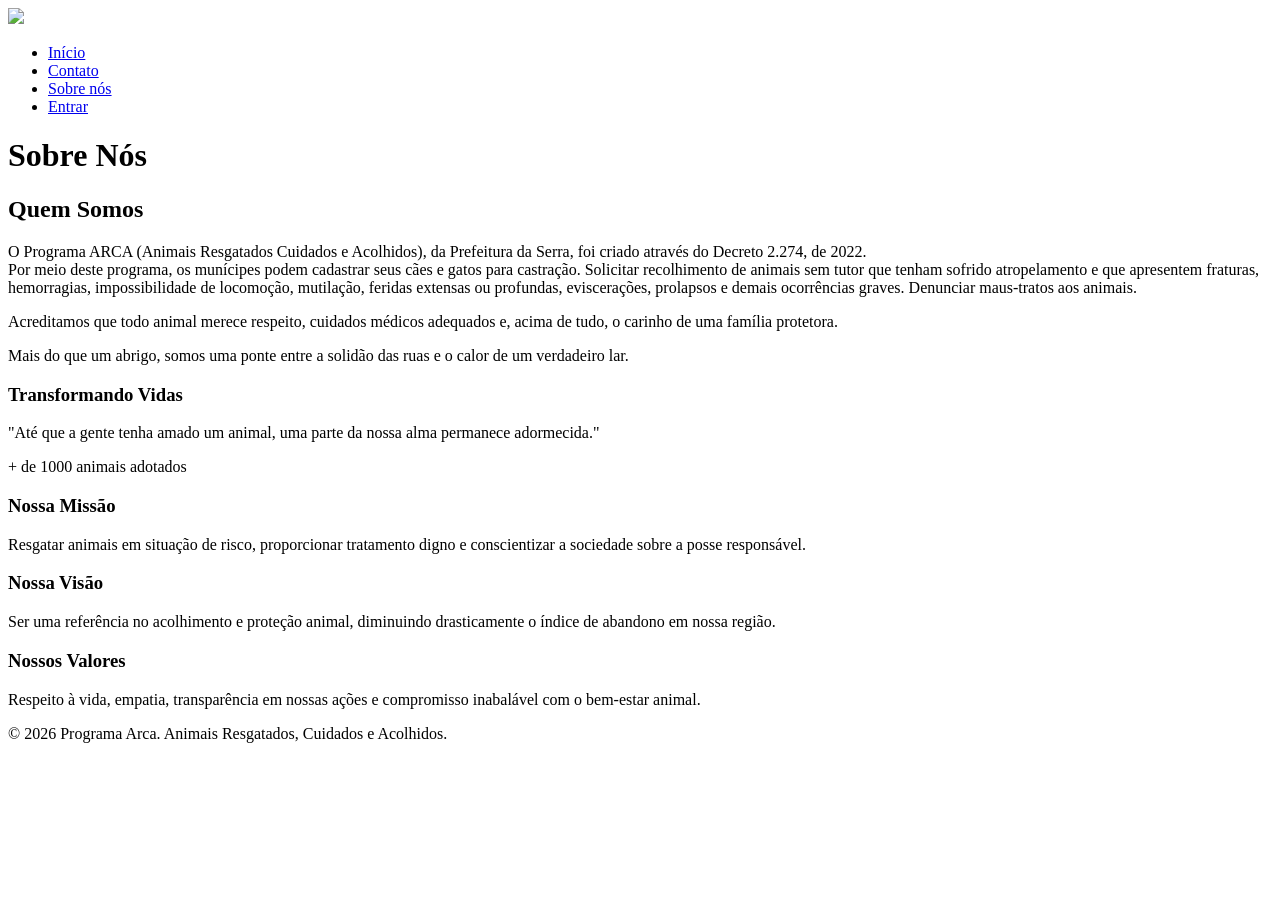
==== about_us.html @ 43099e63 "Merge pull request #9 from JoaoDioscanio/main 1.0" ====
<!DOCTYPE html>
<html lang="pt-BR">

<head>
    <meta charset="UTF-8">
    <meta name="viewport" content="width=device-width, initial-scale=1.0">
    <title>Sobre Nós - Programa Arca</title>
    <link rel="icon" type="image/png" href="./images/dog.png">
    <link rel="stylesheet" href="about_us.css">
</head>

<body>

    <header>
        <div class="logo">
            <a href="adocao.html"><img src="./images/Logo-ArcaTransparente.png" </a>
            </a>
        </div>
        <nav>
            <ul>
                <li><a href="tutor.html">Início</a></li>
                <li><a href="contato.html">Contato</a></li>
                <li><a href="about_us.html" class="active">Sobre nós</a></li>
                <li><a href="index.html" class="btn-entrar">Entrar</a></li>
            </ul>
        </nav>
    </header>

    <main class="container">

        <h1 class="page-title">Sobre Nós</h1>

        <div class="about-container">
            <div class="about-text">
                <h2>Quem Somos</h2>
                <p>O Programa ARCA (Animais Resgatados Cuidados e Acolhidos), da Prefeitura da Serra, foi criado através
                    do Decreto 2.274, de 2022.<br>
                    Por meio deste programa, os munícipes podem cadastrar seus cães e gatos para castração. Solicitar recolhimento de animais sem tutor que
                    tenham sofrido atropelamento e que apresentem fraturas, hemorragias, impossibilidade de locomoção,
                    mutilação, feridas extensas ou profundas, eviscerações, prolapsos e demais ocorrências graves.
                    Denunciar maus-tratos aos animais. </p>
                <p>Acreditamos que todo animal merece respeito, cuidados médicos adequados e, acima de
                    tudo, o carinho de uma família protetora.</p>
                <p>Mais do que um abrigo, somos uma ponte entre a solidão das ruas e o calor de um verdadeiro lar.</p>
            </div>

            <div class="about-highlight">
                <h3>Transformando Vidas</h3>
                <p>"Até que a gente tenha amado um animal, uma parte da nossa alma permanece adormecida."</p>
                <div class="counter-badge">+ de 1000 animais adotados</div>
            </div>
        </div>

        <div class="quick-actions">

            <div class="action-card about-card">
                <h3>Nossa Missão</h3>
                <p>Resgatar animais em situação de risco, proporcionar tratamento digno e conscientizar a sociedade
                    sobre a posse responsável.</p>
            </div>

            <div class="action-card about-card">
                <h3>Nossa Visão</h3>
                <p>Ser uma referência no acolhimento e proteção animal, diminuindo drasticamente o índice de abandono em
                    nossa região.</p>
            </div>

            <div class="action-card about-card">
                <h3>Nossos Valores</h3>
                <p>Respeito à vida, empatia, transparência em nossas ações e compromisso inabalável com o bem-estar
                    animal.</p>
            </div>

        </div>
    </main>

    <footer>
        <p>&copy; 2026 Programa Arca. Animais Resgatados, Cuidados e Acolhidos.</p>
    </footer>

</body>

</html>
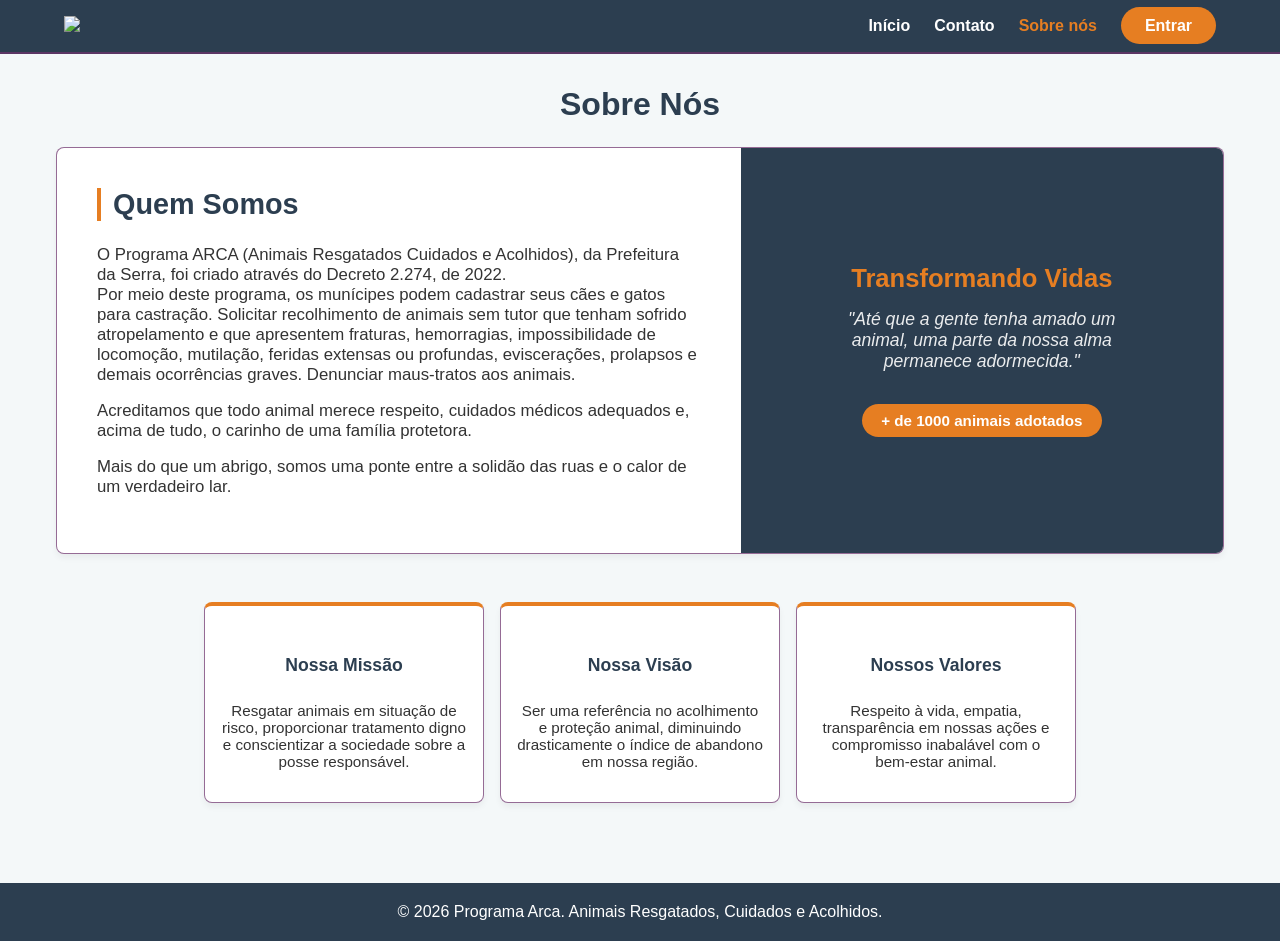
==== commit 6c4398fd: "Add files via upload" ====
--- a/about_us.html
+++ b/about_us.html
@@ -1,83 +1,83 @@
-<!DOCTYPE html>
-<html lang="pt-BR">
-
-<head>
-    <meta charset="UTF-8">
-    <meta name="viewport" content="width=device-width, initial-scale=1.0">
-    <title>Sobre Nós - Programa Arca</title>
-    <link rel="icon" type="image/png" href="./images/dog.png">
-    <link rel="stylesheet" href="about_us.css">
-</head>
-
-<body>
-
-    <header>
-        <div class="logo">
-            <a href="adocao.html"><img src="./images/Logo-ArcaTransparente.png" </a>
-            </a>
-        </div>
-        <nav>
-            <ul>
-                <li><a href="tutor.html">Início</a></li>
-                <li><a href="contato.html">Contato</a></li>
-                <li><a href="about_us.html" class="active">Sobre nós</a></li>
-                <li><a href="index.html" class="btn-entrar">Entrar</a></li>
-            </ul>
-        </nav>
-    </header>
-
-    <main class="container">
-
-        <h1 class="page-title">Sobre Nós</h1>
-
-        <div class="about-container">
-            <div class="about-text">
-                <h2>Quem Somos</h2>
-                <p>O Programa ARCA (Animais Resgatados Cuidados e Acolhidos), da Prefeitura da Serra, foi criado através
-                    do Decreto 2.274, de 2022.<br>
-                    Por meio deste programa, os munícipes podem cadastrar seus cães e gatos para castração. Solicitar recolhimento de animais sem tutor que
-                    tenham sofrido atropelamento e que apresentem fraturas, hemorragias, impossibilidade de locomoção,
-                    mutilação, feridas extensas ou profundas, eviscerações, prolapsos e demais ocorrências graves.
-                    Denunciar maus-tratos aos animais. </p>
-                <p>Acreditamos que todo animal merece respeito, cuidados médicos adequados e, acima de
-                    tudo, o carinho de uma família protetora.</p>
-                <p>Mais do que um abrigo, somos uma ponte entre a solidão das ruas e o calor de um verdadeiro lar.</p>
-            </div>
-
-            <div class="about-highlight">
-                <h3>Transformando Vidas</h3>
-                <p>"Até que a gente tenha amado um animal, uma parte da nossa alma permanece adormecida."</p>
-                <div class="counter-badge">+ de 1000 animais adotados</div>
-            </div>
-        </div>
-
-        <div class="quick-actions">
-
-            <div class="action-card about-card">
-                <h3>Nossa Missão</h3>
-                <p>Resgatar animais em situação de risco, proporcionar tratamento digno e conscientizar a sociedade
-                    sobre a posse responsável.</p>
-            </div>
-
-            <div class="action-card about-card">
-                <h3>Nossa Visão</h3>
-                <p>Ser uma referência no acolhimento e proteção animal, diminuindo drasticamente o índice de abandono em
-                    nossa região.</p>
-            </div>
-
-            <div class="action-card about-card">
-                <h3>Nossos Valores</h3>
-                <p>Respeito à vida, empatia, transparência em nossas ações e compromisso inabalável com o bem-estar
-                    animal.</p>
-            </div>
-
-        </div>
-    </main>
-
-    <footer>
-        <p>&copy; 2026 Programa Arca. Animais Resgatados, Cuidados e Acolhidos.</p>
-    </footer>
-
-</body>
-
+<!DOCTYPE html>
+<html lang="pt-BR">
+
+<head>
+    <meta charset="UTF-8">
+    <meta name="viewport" content="width=device-width, initial-scale=1.0">
+    <title>Sobre Nós - Programa Arca</title>
+    <link rel="icon" type="image/png" href="./images/dog.png">
+    <link rel="stylesheet" href="about_us.css">
+</head>
+
+<body>
+
+    <header>
+        <div class="logo">
+            <a href="adocao.html"><img src="./images/Logo-ArcaTransparente.png" </a>
+            </a>
+        </div>
+        <nav>
+            <ul>
+                <li><a href="tutor.html">Início</a></li>
+                <li><a href="contato.html">Contato</a></li>
+                <li><a href="about_us.html" class="active">Sobre nós</a></li>
+                <li><a href="index.html" class="btn-entrar">Entrar</a></li>
+            </ul>
+        </nav>
+    </header>
+
+    <main class="container">
+
+        <h1 class="page-title">Sobre Nós</h1>
+
+        <div class="about-container">
+            <div class="about-text">
+                <h2>Quem Somos</h2>
+                <p>O Programa ARCA (Animais Resgatados Cuidados e Acolhidos), da Prefeitura da Serra, foi criado através
+                    do Decreto 2.274, de 2022.<br>
+                    Por meio deste programa, os munícipes podem cadastrar seus cães e gatos para castração. Solicitar recolhimento de animais sem tutor que
+                    tenham sofrido atropelamento e que apresentem fraturas, hemorragias, impossibilidade de locomoção,
+                    mutilação, feridas extensas ou profundas, eviscerações, prolapsos e demais ocorrências graves.
+                    Denunciar maus-tratos aos animais. </p>
+                <p>Acreditamos que todo animal merece respeito, cuidados médicos adequados e, acima de
+                    tudo, o carinho de uma família protetora.</p>
+                <p>Mais do que um abrigo, somos uma ponte entre a solidão das ruas e o calor de um verdadeiro lar.</p>
+            </div>
+
+            <div class="about-highlight">
+                <h3>Transformando Vidas</h3>
+                <p>"Até que a gente tenha amado um animal, uma parte da nossa alma permanece adormecida."</p>
+                <div class="counter-badge">+ de 1000 animais adotados</div>
+            </div>
+        </div>
+
+        <div class="quick-actions">
+
+            <div class="action-card about-card">
+                <h3>Nossa Missão</h3>
+                <p>Resgatar animais em situação de risco, proporcionar tratamento digno e conscientizar a sociedade
+                    sobre a posse responsável.</p>
+            </div>
+
+            <div class="action-card about-card">
+                <h3>Nossa Visão</h3>
+                <p>Ser uma referência no acolhimento e proteção animal, diminuindo drasticamente o índice de abandono em
+                    nossa região.</p>
+            </div>
+
+            <div class="action-card about-card">
+                <h3>Nossos Valores</h3>
+                <p>Respeito à vida, empatia, transparência em nossas ações e compromisso inabalável com o bem-estar
+                    animal.</p>
+            </div>
+
+        </div>
+    </main>
+
+    <footer>
+        <p>&copy; 2026 Programa Arca. Animais Resgatados, Cuidados e Acolhidos.</p>
+    </footer>
+
+</body>
+
 </html>
--- a/about_us.css
+++ b/about_us.css
@@ -0,0 +1,256 @@
+:root {
+    --primary-color: #2c3e50;
+    --accent-color: #e67e22; 
+    --background-light: #F4F8F9;
+    --text-dark: #333333;
+    --text-light: #ffffff;
+    --border-color: #6e336db9;
+    --success-color: #27ae60;
+    --danger-color: #c0392b;
+}
+
+* {
+    margin: 0;
+    padding: 0;
+    box-sizing: border-box;
+    font-family: 'Segoe UI', Tahoma, Geneva, Verdana, sans-serif;
+}
+
+body {
+    background-color: var(--background-light);
+    color: var(--text-dark);
+    display: flex;
+    flex-direction: column;
+    min-height: 100vh;
+}
+
+.container {
+    max-width: 1200px;
+    margin: 2rem auto;
+    padding: 0 1rem;
+    flex: 1;
+}
+
+.page-title {
+    font-size: 2rem;
+    margin-bottom: 1.5rem;
+    color: var(--primary-color);
+    text-align: center;
+}
+
+header {
+    background-color: var(--primary-color);
+    border-bottom: 2px solid var(--border-color);
+    padding: 1rem 5%;
+    display: flex;
+    justify-content: space-between;
+    align-items: center;
+    position: sticky;
+    top: 0;
+    z-index: 1000;
+}
+
+.logo img {
+    width: 250px;
+    height: auto;
+}
+
+nav ul {
+    display: flex;
+    list-style: none;
+    gap: 1.5rem;
+    align-items: center;
+}
+
+nav a {
+    text-decoration: none;
+    color: var(--text-light);
+    font-weight: 600;
+    transition: color 0.3s;
+}
+
+nav a:hover, 
+nav a.active {
+    color: var(--accent-color);
+}
+
+.btn-entrar {
+    background-color: var(--accent-color) !important;
+    color: var(--text-light) !important;
+    padding: 0.6rem 1.5rem !important;
+    border-radius: 25px !important;
+    transition: all 0.3s ease !important;
+}
+
+.btn-entrar:hover {
+    background-color: #d35400 !important;
+    transform: scale(1.05);
+}
+
+
+.quick-actions {
+    display: flex;
+    flex-wrap: wrap;        
+    gap: 1rem;          
+    margin: 3rem 0;
+    justify-content: center;  
+    width: 100%;
+}
+
+.action-card {
+    background: var(--text-light);
+    border: 1px solid var(--border-color);
+    border-radius: 8px;
+    padding: 2rem 1rem;
+    text-align: center;
+    box-shadow: 0 4px 6px rgba(0,0,0,0.05);
+    display: flex;
+    flex-direction: column;   
+    align-items: center;     
+    flex: 1 1 calc(25% - 1.5rem); 
+    min-width: 220px;       
+    max-width: 280px;        
+    min-height: 340px;     
+    box-sizing: border-box;
+}
+
+.action-card h3 { 
+    margin-top: 15px;
+    margin-bottom: 1.5rem; 
+    color: var(--primary-color); 
+    font-size: 1.1rem;
+    line-height: 1.4;
+}
+
+.about-container {
+    display: flex;
+    flex-wrap: wrap;
+    background: var(--text-light);
+    border: 1px solid var(--border-color);
+    border-radius: 8px;
+    overflow: hidden;
+    box-shadow: 0 4px 6px rgba(0,0,0,0.05);
+    margin-bottom: 2rem;
+}
+
+.about-text {
+    flex: 1.5;
+    min-width: 300px;
+    padding: 2.5rem;
+}
+
+.about-text h2 {
+    color: var(--primary-color);
+    margin-bottom: 1.5rem;
+    font-size: 1.8rem;
+    border-left: 4px solid var(--accent-color);
+    padding-left: 12px;
+}
+
+.about-text p {
+    margin-bottom: 1rem;
+    color: var(--text-dark);
+    font-size: 1.05rem;
+}
+
+.about-highlight {
+    flex: 1;
+    min-width: 300px;
+    background-color: var(--primary-color);
+    color: var(--text-light);
+    display: flex;
+    flex-direction: column;
+    justify-content: center;
+    align-items: center;
+    padding: 2.5rem;
+    text-align: center;
+}
+
+.about-highlight h3 {
+    color: var(--accent-color);
+    font-size: 1.6rem;
+    margin-bottom: 1rem;
+}
+
+.about-highlight p {
+    font-style: italic;
+    font-size: 1.1rem;
+    max-width: 280px;
+    opacity: 0.9;
+}
+
+.counter-badge {
+    margin-top: 2rem;
+    background-color: var(--accent-color);
+    color: var(--text-light);
+    padding: 0.5rem 1.2rem;
+    border-radius: 20px;
+    font-weight: bold;
+    font-size: 0.95rem;
+}
+
+.about-card {
+    min-height: auto !important;
+    justify-content: flex-start !important;
+    border-top: 4px solid var(--accent-color) !important;
+}
+
+.about-card p {
+    color: var(--text-dark);
+    font-size: 0.95rem;
+}
+
+footer {
+    background-color: var(--primary-color);
+    color: var(--text-light);
+    display: flex;
+    align-items: center;
+    justify-content: center;
+    position: relative;
+    padding: 20px;
+}
+
+footer img {
+    position: absolute;
+    left: 20px;
+    width: 120px; 
+}
+
+footer p {
+    margin: 0;
+    color: white;
+    text-align: center;
+}
+
+@media (max-width: 768px) {
+    header {
+        flex-direction: column;
+        gap: 1rem;
+        padding: 1rem;
+    }
+
+    nav ul {
+        flex-wrap: wrap;
+        justify-content: center;
+        gap: 1rem;
+    }
+
+    .hero h1 {
+        font-size: 1.8rem;
+    }
+
+    .about-text {
+        padding: 1.5rem;
+    }
+
+    footer {
+        flex-direction: column;
+        gap: 1rem;
+        padding: 40px 20px 20px 20px;
+    }
+
+    footer img {
+        position: static;
+        margin-bottom: 5px;
+    }
+}
